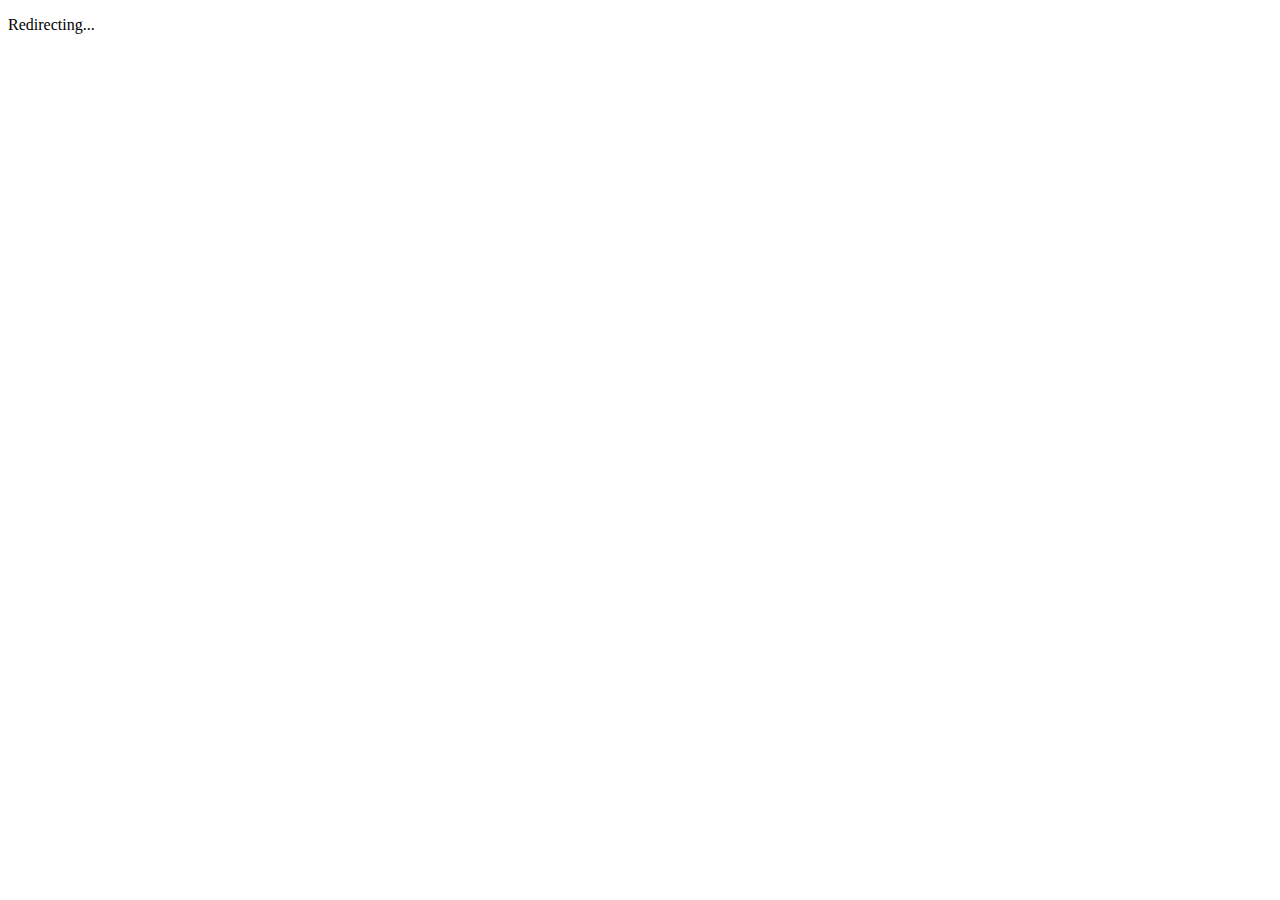
==== app/index.html @ 7314f335 "Update index.html" ====
<!DOCTYPE html>
<html lang="en">
<head>
    <meta charset="UTF-8">
    <meta name="viewport" content="width=device-width, initial-scale=1.0">
    <title>Redirecting...</title>
    <script>
        // List of allowed pages (use full URLs for clarity)
const allowedPages = [
    "index.html",
    "entered.html",
    "Previous_games.html",
    "Upcoming_games.html"
];

// Get the current path from the full URL
const currentPath = window.location.pathname;

// Check if the current page is in the allowed pages list
if (allowedPages.includes(currentPath)) {
    window.location.href = "/pass.html"; // Redirect to pass.html
}

    </script>
</head>
<body>
    <!-- You can put any content here, but it's mainly for the redirect -->
    <p>Redirecting...</p>
</body>
</html>
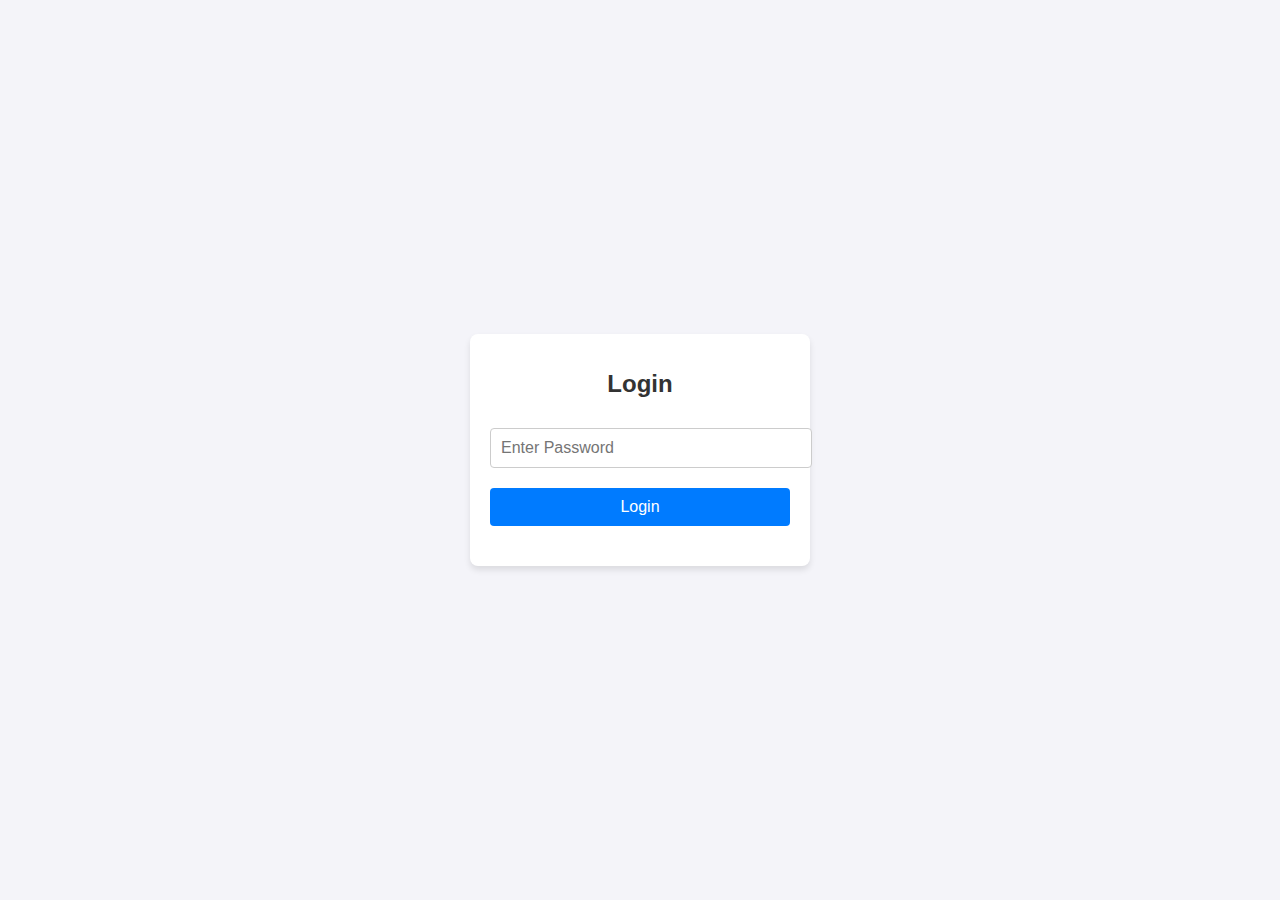
==== commit 9edc73ba: "Rename pass.html to index.html" ====
--- a/app/index.html
+++ b/app/index.html
@@ -3,28 +3,103 @@
 <head>
     <meta charset="UTF-8">
     <meta name="viewport" content="width=device-width, initial-scale=1.0">
-    <title>Redirecting...</title>
-    <script>
-        // List of allowed pages (use full URLs for clarity)
-const allowedPages = [
-    "index.html",
-    "entered.html",
-    "Previous_games.html",
-    "Upcoming_games.html"
-];
+    <title>Login Page</title>
+    <style>
+        body {
+            display: flex;
+            justify-content: center;
+            align-items: center;
+            height: 100vh;
+            margin: 0;
+            font-family: Arial, sans-serif;
+            background-color: #f4f4f9;
+        }
 
-// Get the current path from the full URL
-const currentPath = window.location.pathname;
+        .login-container {
+            background-color: #fff;
+            padding: 20px;
+            border-radius: 8px;
+            box-shadow: 0 4px 6px rgba(0, 0, 0, 0.1);
+            width: 300px;
+            text-align: center;
+        }
 
-// Check if the current page is in the allowed pages list
-if (allowedPages.includes(currentPath)) {
-    window.location.href = "/pass.html"; // Redirect to pass.html
-}
+        h1 {
+            margin-bottom: 20px;
+            font-size: 24px;
+            color: #333;
+        }
 
-    </script>
+        input[type="password"], input[type="submit"] {
+            width: 100%;
+            padding: 10px;
+            margin: 10px 0;
+            border-radius: 4px;
+            border: 1px solid #ccc;
+            font-size: 16px;
+        }
+
+        input[type="submit"] {
+            background-color: #007BFF;
+            color: white;
+            cursor: pointer;
+            border: none;
+        }
+
+        input[type="submit"]:hover {
+            background-color: #0056b3;
+        }
+
+        .error {
+            color: red;
+            font-size: 14px;
+            margin-top: 10px;
+        }
+    </style>
 </head>
 <body>
-    <!-- You can put any content here, but it's mainly for the redirect -->
-    <p>Redirecting...</p>
+    <div class="login-container">
+        <h1>Login</h1>
+        <form id="login-form">
+            <input type="password" id="password" placeholder="Enter Password" required>
+            <input type="submit" value="Login">
+            <div class="error" id="error-message"></div>
+        </form>
+    </div>
+
+    <script>
+    const encodedPassword = "c3VwZXJzZWNyZXQxMjM=";
+
+    function decodePassword(encoded) {
+        return atob(encoded); // Decode the Base64 string
+    }
+
+    document.addEventListener("DOMContentLoaded", () => {
+        // Check if the user is already logged in
+        if (localStorage.getItem("isLoggedIn") === "true") {
+            window.location.href = "entered.html"; // Redirect only if logged in
+            return; // Prevent further execution
+        }
+    });
+
+    document.getElementById("login-form").addEventListener("submit", function(event) {
+        event.preventDefault(); // Prevent form submission
+
+        const userInput = document.getElementById("password").value;
+        const errorMessage = document.getElementById("error-message");
+        const decodedPassword = decodePassword(encodedPassword);
+
+        if (userInput === decodedPassword) {
+            // Save the login state in localStorage
+            localStorage.setItem("isLoggedIn", "true");
+            // Redirect to entered.html if the password is correct
+            window.location.href = "entered.html";
+        } else {
+            errorMessage.textContent = "Incorrect password. Try again.";
+        }
+    });
+</script>
+
+
 </body>
 </html>
